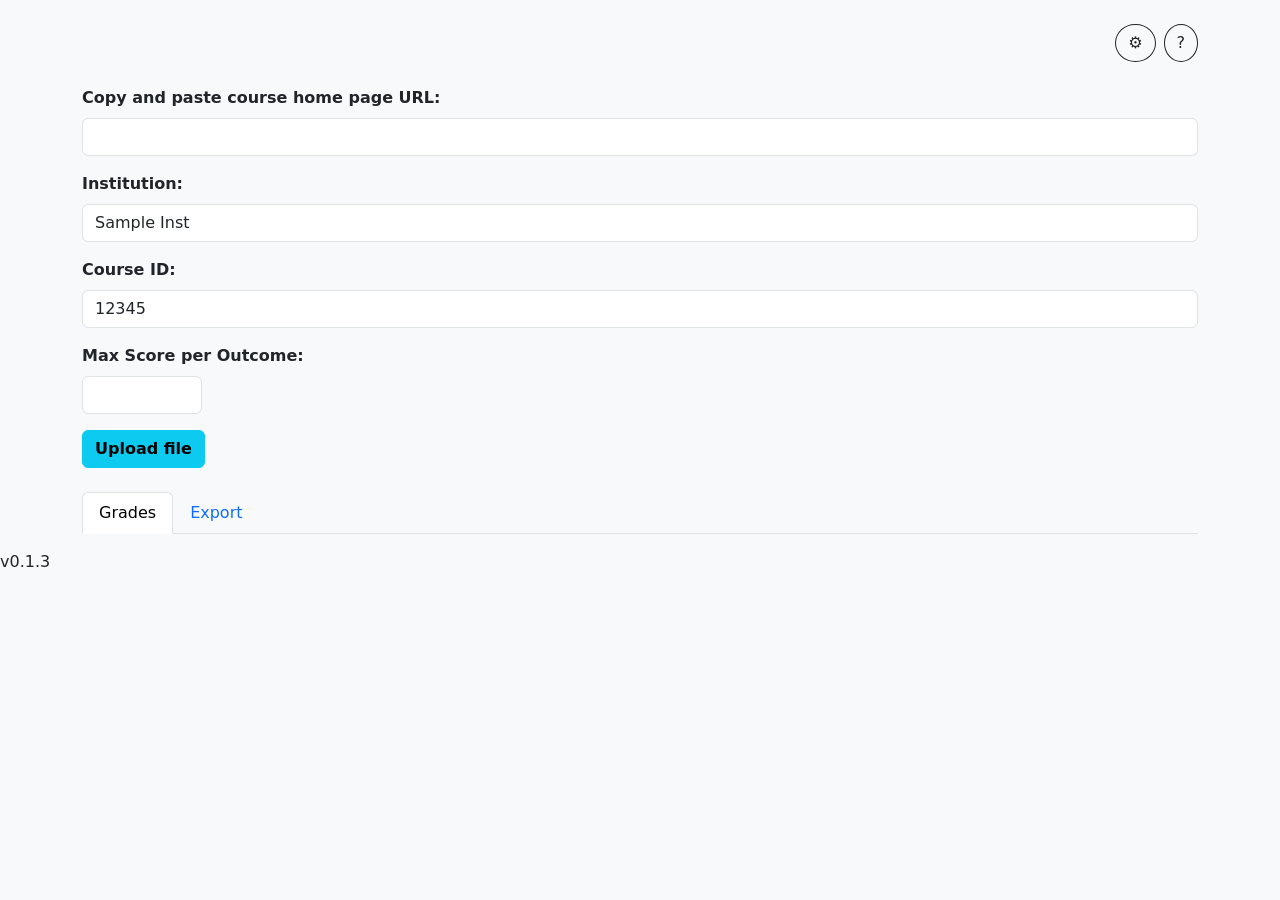
==== Index.html @ 95a5082b "csv data parser" ====
<!DOCTYPE html>
<html>
  <head>
    <base target="_top">
    <meta charset="UTF-8">
    <meta name="viewport" content="width=device-width, initial-scale=1.0">
    <!-- Bootstrap 5 CSS -->
    <link href="https://cdn.jsdelivr.net/npm/bootstrap@5.3.0/dist/css/bootstrap.min.css" rel="stylesheet">
    <?!= include('Stylesheet'); ?>
  </head>
  <body class="bg-light">
    
    <!-- Settings Modal -->
    <div class="modal fade" id="settings-modal" tabindex="-1">
      <div class="modal-dialog">
        <div class="modal-content">
          <div class="modal-header">
            <h5 class="modal-title">Settings</h5>
            <button type="button" class="btn-close" data-bs-dismiss="modal"></button>
          </div>
          <div class="modal-body">
            <p>Settings options will go here.</p>
          </div>
        </div>
      </div>
    </div>

    <!-- Help Modal -->
    <div class="modal fade" id="help-modal" tabindex="-1">
      <div class="modal-dialog">
        <div class="modal-content">
          <div class="modal-header">
            <h5 class="modal-title">Help</h5>
            <button type="button" class="btn-close" data-bs-dismiss="modal"></button>
          </div>
          <div class="modal-body">
            <p>Help information will go here.</p>
          </div>
        </div>
      </div>
    </div>

    <div class="container mt-4">
      
      <!-- Top Panel -->
      <div class="top-panel section-box mb-4">
        <div class="d-flex justify-content-between align-items-start mb-4">
          <!-- Top Panel Header -->
          <h1 class="display-4 fw-bold"><?= userEmail ?></h1>
          <div class="gap-2 d-flex">
            <button type="button" class="btn btn-outline-dark rounded-circle icon-btn" 
                    data-bs-toggle="modal" data-bs-target="#settings-modal" title="Settings">⚙</button>
            <button type="button" class="btn btn-outline-dark rounded-circle icon-btn" 
                    data-bs-toggle="modal" data-bs-target="#help-modal" title="Help">?</button>
          </div>
        </div>

        <div>
          <div class="mb-3">
            <label class="form-label fw-bold">Copy and paste course home page URL:</label>
            <input type="text" class="form-control">
          </div>
          <!-- Read-only Institution Field -->
          <div class="mb-3">
            <label class="form-label fw-bold">Institution:</label>
            <input type="text" class="form-control" readonly value="Sample Inst">
          </div>
          <!-- Read-only Course ID Field -->
          <div class="mb-3">
            <label class="form-label fw-bold">Course ID:</label>
            <input type="text" class="form-control" readonly value="12345">
          </div>
          <!-- Positive Integer Only Field -->
          <div class="mb-3">
            <label for="max-score-input" class="form-label fw-bold">Max Score per Outcome:</label>
            <input 
              type="number" 
              id="max-score-input"
              class="form-control" 
              style="max-width: 120px;"
              min="1" 
              step="1" 
              oninput="this.value = !!this.value && Math.abs(this.value) >= 1 ? Math.floor(Math.abs(this.value)) : ''"
            >
          </div>
        </div>

        <!-- Hidden Native File Input -->
        <input type="file" id="file-input" accept=".csv" style="display: none;" onchange="handleFileSelected(event)">

        <!-- Upload File Button -->
        <button type="button" class="btn btn-info fw-bold" onclick="handleUploadClick()">Upload file</button>
      </div>

      <!-- Bottom Panel & Tabs -->
      <ul class="nav nav-tabs mb-3" role="tablist">
        <li class="nav-item" role="presentation">
          <button class="nav-link active" id="grades-tab-btn" data-bs-toggle="tab" data-bs-target="#grades-tab" type="button" role="tab">Grades</button>
        </li>
        <li class="nav-item" role="presentation">
          <button class="nav-link" id="export-tab-btn" data-bs-toggle="tab" data-bs-target="#export-tab" type="button" role="tab">Export</button>
        </li>
      </ul>
      
      <div class="bottom-panel section-box">
        <div class="tab-content">
          <!-- Grades Tab Content -->
          <div id="grades-tab" class="tab-pane fade show active" role="tabpanel">
            <!-- Initially Empty -->
          </div>
          
          <!-- Export Tab Content -->
          <div id="export-tab" class="tab-pane fade" role="tabpanel">
            <!-- Initially Empty -->
          </div>
        </div>
      </div>
      
    </div>

    <!-- Footer Version Tag -->
    <div class="version-tag">v0.1.3</div>

    <!-- Bootstrap 5 JS Bundle (includes Popper) -->
    <script src="https://cdn.jsdelivr.net/npm/bootstrap@5.3.0/dist/js/bootstrap.bundle.min.js"></script>
    <?!= include('JavaScript'); ?>
    <?!= include('CalcGrade'); ?>
    <?!= include('FileUpload'); ?>
  </body>
</html>
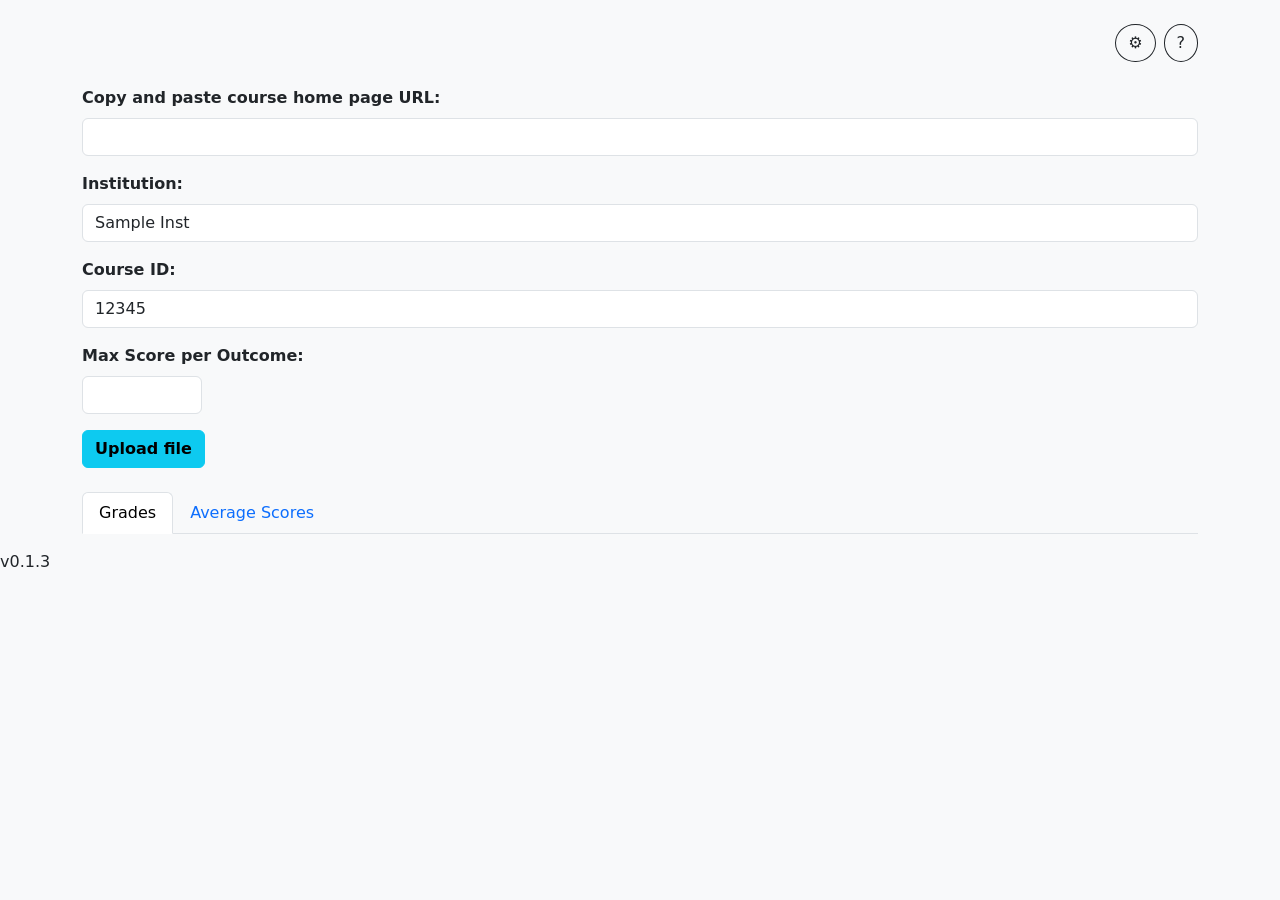
==== commit 8a9f2c30: "viewing options for average score tab" ====
--- a/Index.html
+++ b/Index.html
@@ -35,6 +35,63 @@
           </div>
           <div class="modal-body">
             <p>Help information will go here.</p>
+          </div>
+        </div>
+      </div>
+    </div>
+
+    <!-- Upload Modal -->
+    <div class="modal fade" id="upload-modal" tabindex="-1">
+      <div class="modal-dialog">
+        <div class="modal-content">
+          <div class="modal-header">
+            <h5 class="modal-title">Upload Gradebook Files</h5>
+            <button type="button" class="btn-close" data-bs-dismiss="modal"></button>
+          </div>
+          <div class="modal-body">
+            <div class="upload-step" id="traditional-upload-step">
+              <div class="d-flex align-items-center justify-content-between gap-3">
+                <div>
+                  <h6 class="fw-bold mb-1">Traditional Gradebook Export</h6>
+                  <p class="mb-0 text-muted">Upload the Canvas traditional gradebook export first.</p>
+                </div>
+                <button type="button" class="btn btn-primary" onclick="triggerTraditionalGradebookSelect()">Upload file</button>
+              </div>
+              <div class="small mt-2" id="traditional-upload-status">Waiting for file.</div>
+            </div>
+
+            <hr>
+
+            <div class="upload-step upload-step-disabled" id="mastery-upload-step">
+              <div class="d-flex align-items-center justify-content-between gap-3">
+                <div>
+                  <h6 class="fw-bold mb-1">Mastery Gradebook Export</h6>
+                  <p class="mb-0 text-muted">Upload the mastery outcome CSV after the traditional export is processed.</p>
+                </div>
+                <button type="button" class="btn btn-primary" id="mastery-upload-button" onclick="triggerMasteryGradebookSelect()" disabled>Upload file</button>
+              </div>
+              <div class="small mt-2" id="mastery-upload-status">Complete the first upload to continue.</div>
+            </div>
+          </div>
+        </div>
+      </div>
+    </div>
+
+    <!-- Max Score Modal -->
+    <div class="modal fade" id="max-score-modal" tabindex="-1">
+      <div class="modal-dialog">
+        <div class="modal-content">
+          <div class="modal-header">
+            <h5 class="modal-title">Max Score per Outcome</h5>
+            <button type="button" class="btn-close" data-bs-dismiss="modal"></button>
+          </div>
+          <div class="modal-body">
+            <label for="max-score-modal-input" class="form-label fw-bold">Enter a positive integer greater than 0:</label>
+            <input type="number" id="max-score-modal-input" class="form-control" min="1" step="1">
+            <div class="small text-danger mt-2 d-none" id="max-score-modal-error">Please enter an integer greater than 0.</div>
+          </div>
+          <div class="modal-footer">
+            <button type="button" class="btn btn-primary" onclick="saveMaxScoreAndContinue()">Continue</button>
           </div>
         </div>
       </div>
@@ -85,8 +142,9 @@
           </div>
         </div>
 
-        <!-- Hidden Native File Input -->
-        <input type="file" id="file-input" accept=".csv" style="display: none;" onchange="handleFileSelected(event)">
+        <!-- Hidden Native File Inputs -->
+        <input type="file" id="traditional-file-input" accept=".csv" style="display: none;" onchange="handleTraditionalFileSelected(event)">
+        <input type="file" id="mastery-file-input" accept=".csv" style="display: none;" onchange="handleMasteryFileSelected(event)">
 
         <!-- Upload File Button -->
         <button type="button" class="btn btn-info fw-bold" onclick="handleUploadClick()">Upload file</button>
@@ -98,7 +156,7 @@
           <button class="nav-link active" id="grades-tab-btn" data-bs-toggle="tab" data-bs-target="#grades-tab" type="button" role="tab">Grades</button>
         </li>
         <li class="nav-item" role="presentation">
-          <button class="nav-link" id="export-tab-btn" data-bs-toggle="tab" data-bs-target="#export-tab" type="button" role="tab">Export</button>
+          <button class="nav-link" id="export-tab-btn" data-bs-toggle="tab" data-bs-target="#export-tab" type="button" role="tab">Average Scores</button>
         </li>
       </ul>
       
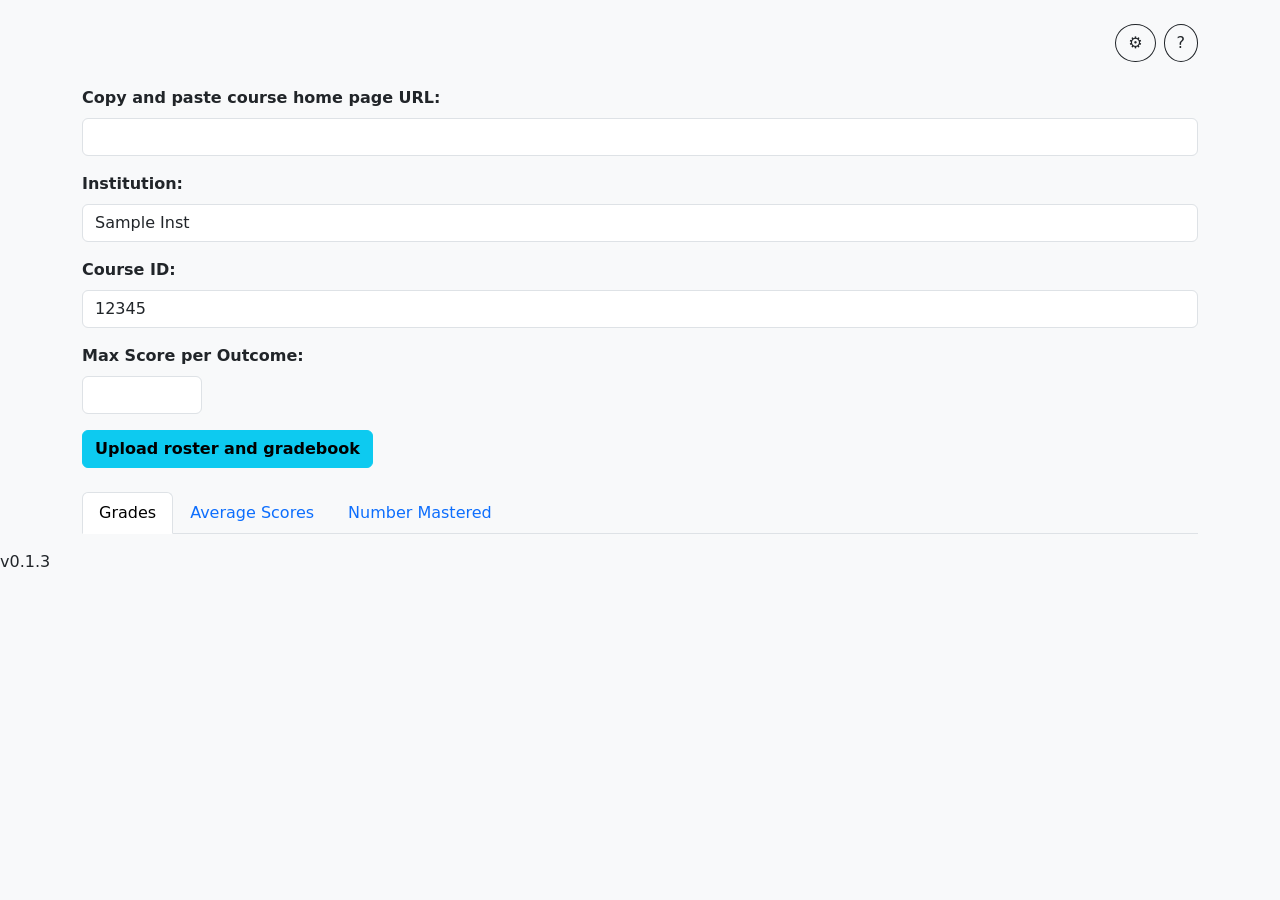
==== commit 911d5cdd: "Number Mastered tab" ====
--- a/Index.html
+++ b/Index.html
@@ -147,7 +147,7 @@
         <input type="file" id="mastery-file-input" accept=".csv" style="display: none;" onchange="handleMasteryFileSelected(event)">
 
         <!-- Upload File Button -->
-        <button type="button" class="btn btn-info fw-bold" onclick="handleUploadClick()">Upload file</button>
+        <button type="button" class="btn btn-info fw-bold" onclick="handleUploadClick()">Upload roster and gradebook</button>
       </div>
 
       <!-- Bottom Panel & Tabs -->
@@ -157,6 +157,9 @@
         </li>
         <li class="nav-item" role="presentation">
           <button class="nav-link" id="export-tab-btn" data-bs-toggle="tab" data-bs-target="#export-tab" type="button" role="tab">Average Scores</button>
+        </li>
+        <li class="nav-item" role="presentation">
+          <button class="nav-link" id="number-mastered-tab-btn" data-bs-toggle="tab" data-bs-target="#number-mastered-tab" type="button" role="tab">Number Mastered</button>
         </li>
       </ul>
       
@@ -169,6 +172,11 @@
           
           <!-- Export Tab Content -->
           <div id="export-tab" class="tab-pane fade" role="tabpanel">
+            <!-- Initially Empty -->
+          </div>
+
+          <!-- Number Mastered Tab Content -->
+          <div id="number-mastered-tab" class="tab-pane fade" role="tabpanel">
             <!-- Initially Empty -->
           </div>
         </div>
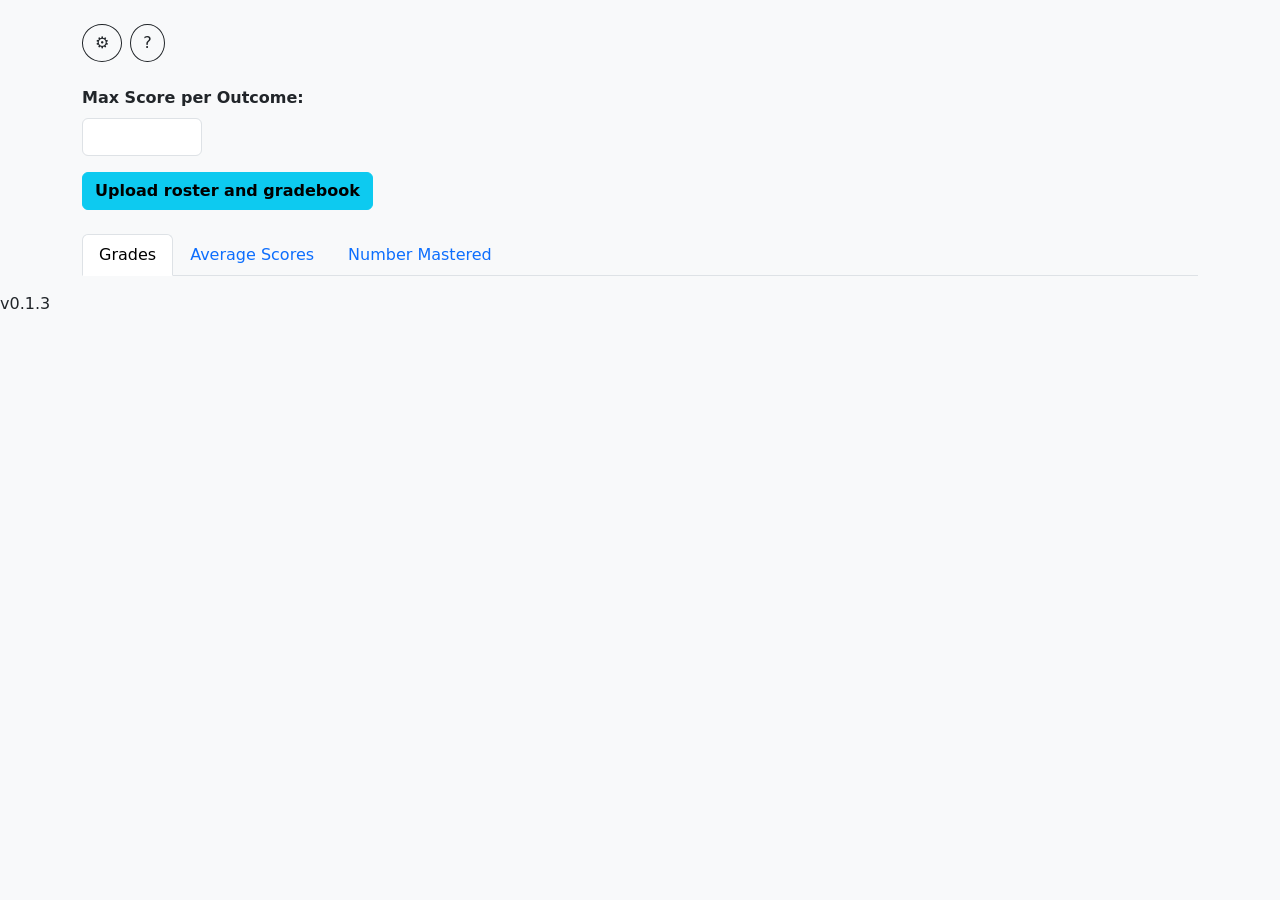
==== commit 991dac05: "remove unused input fields" ====
--- a/Index.html
+++ b/Index.html
@@ -103,7 +103,7 @@
       <div class="top-panel section-box mb-4">
         <div class="d-flex justify-content-between align-items-start mb-4">
           <!-- Top Panel Header -->
-          <h1 class="display-4 fw-bold"><?= userEmail ?></h1>
+          <!-- <h1 class="display-4 fw-bold"><?= userEmail ?></h1> -->
           <div class="gap-2 d-flex">
             <button type="button" class="btn btn-outline-dark rounded-circle icon-btn" 
                     data-bs-toggle="modal" data-bs-target="#settings-modal" title="Settings">⚙</button>
@@ -113,20 +113,23 @@
         </div>
 
         <div>
-          <div class="mb-3">
+          <!-- <div class="mb-3">
             <label class="form-label fw-bold">Copy and paste course home page URL:</label>
             <input type="text" class="form-control">
-          </div>
+          </div> -->
+          
           <!-- Read-only Institution Field -->
-          <div class="mb-3">
+          <!-- <div class="mb-3">
             <label class="form-label fw-bold">Institution:</label>
             <input type="text" class="form-control" readonly value="Sample Inst">
-          </div>
+          </div> -->
+          
           <!-- Read-only Course ID Field -->
-          <div class="mb-3">
+          <!-- <div class="mb-3">
             <label class="form-label fw-bold">Course ID:</label>
             <input type="text" class="form-control" readonly value="12345">
-          </div>
+          </div> -->
+          
           <!-- Positive Integer Only Field -->
           <div class="mb-3">
             <label for="max-score-input" class="form-label fw-bold">Max Score per Outcome:</label>
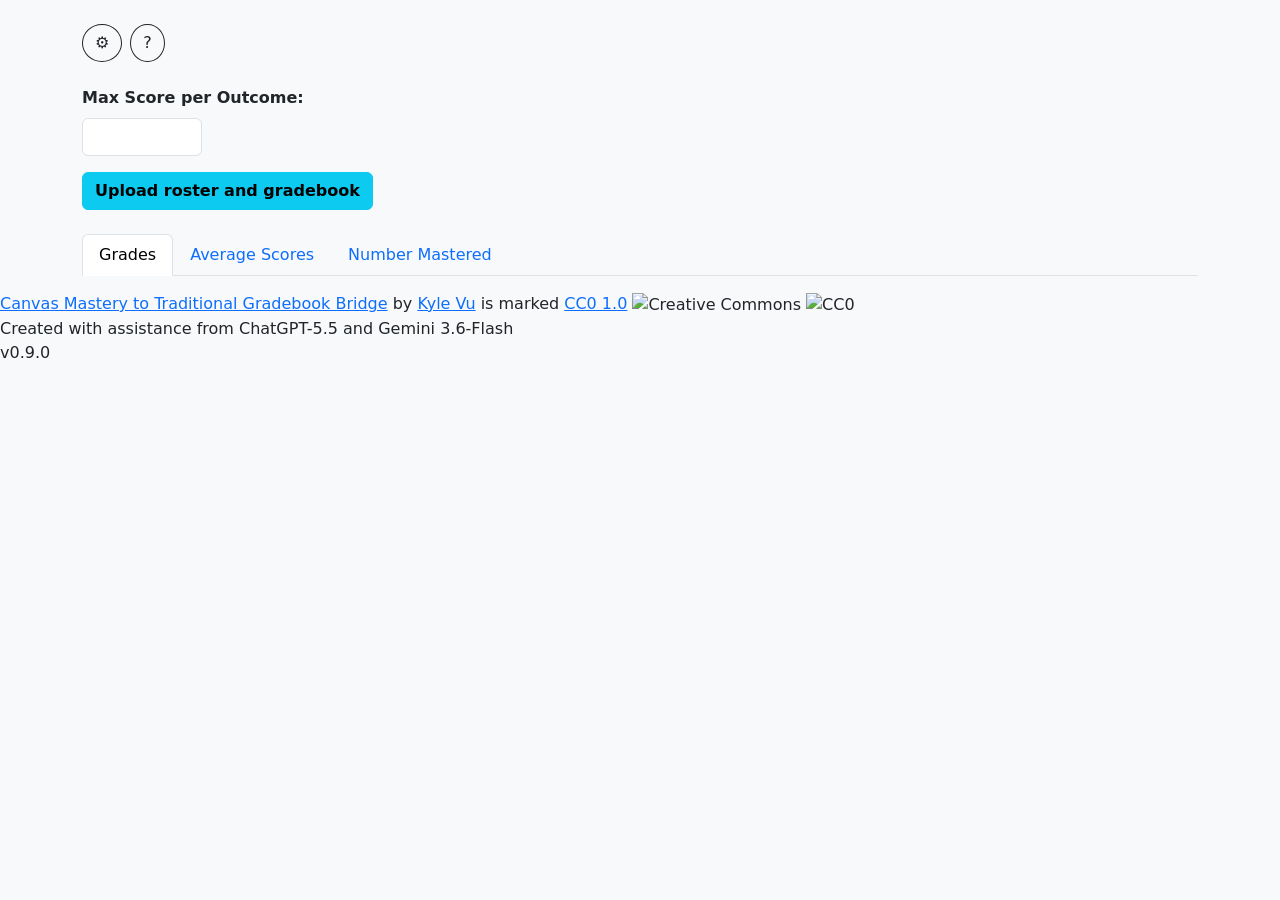
==== commit 34aaf06b: "widen bottom table" ====
--- a/Index.html
+++ b/Index.html
@@ -153,46 +153,55 @@
         <button type="button" class="btn btn-info fw-bold" onclick="handleUploadClick()">Upload roster and gradebook</button>
       </div>
 
-      <!-- Bottom Panel & Tabs -->
-      <ul class="nav nav-tabs mb-3" role="tablist">
-        <li class="nav-item" role="presentation">
-          <button class="nav-link active" id="grades-tab-btn" data-bs-toggle="tab" data-bs-target="#grades-tab" type="button" role="tab">Grades</button>
-        </li>
-        <li class="nav-item" role="presentation">
-          <button class="nav-link" id="export-tab-btn" data-bs-toggle="tab" data-bs-target="#export-tab" type="button" role="tab">Average Scores</button>
-        </li>
-        <li class="nav-item" role="presentation">
-          <button class="nav-link" id="number-mastered-tab-btn" data-bs-toggle="tab" data-bs-target="#number-mastered-tab" type="button" role="tab">Number Mastered</button>
-        </li>
-      </ul>
+      <div class="wide-panel">
+        <!-- Bottom Panel & Tabs -->
+        <ul class="nav nav-tabs mb-3" role="tablist">
+          <li class="nav-item" role="presentation">
+            <button class="nav-link active" id="grades-tab-btn" data-bs-toggle="tab" data-bs-target="#grades-tab" type="button" role="tab">Grades</button>
+          </li>
+          <li class="nav-item" role="presentation">
+            <button class="nav-link" id="export-tab-btn" data-bs-toggle="tab" data-bs-target="#export-tab" type="button" role="tab">Average Scores</button>
+          </li>
+          <li class="nav-item" role="presentation">
+            <button class="nav-link" id="number-mastered-tab-btn" data-bs-toggle="tab" data-bs-target="#number-mastered-tab" type="button" role="tab">Number Mastered</button>
+          </li>
+        </ul>
+        
+        <div class="bottom-panel section-box">
+          <div class="tab-content">
+            <!-- Grades Tab Content -->
+            <div id="grades-tab" class="tab-pane fade show active" role="tabpanel">
+              <!-- Initially Empty -->
+            </div>
+            
+            <!-- Export Tab Content -->
+            <div id="export-tab" class="tab-pane fade" role="tabpanel">
+              <!-- Initially Empty -->
+            </div>
+
+            <!-- Number Mastered Tab Content -->
+            <div id="number-mastered-tab" class="tab-pane fade" role="tabpanel">
+              <!-- Initially Empty -->
+            </div>
+          </div>
+        </div>
+      </div>
       
-      <div class="bottom-panel section-box">
-        <div class="tab-content">
-          <!-- Grades Tab Content -->
-          <div id="grades-tab" class="tab-pane fade show active" role="tabpanel">
-            <!-- Initially Empty -->
-          </div>
-          
-          <!-- Export Tab Content -->
-          <div id="export-tab" class="tab-pane fade" role="tabpanel">
-            <!-- Initially Empty -->
-          </div>
-
-          <!-- Number Mastered Tab Content -->
-          <div id="number-mastered-tab" class="tab-pane fade" role="tabpanel">
-            <!-- Initially Empty -->
-          </div>
-        </div>
-      </div>
-      
-    </div>
-
-    <!-- Footer Version Tag -->
-    <div class="version-tag">v0.1.3</div>
+    </div>
+
+    <!-- Footer Tags -->
+    <div class="license-tag">
+      <a href="https://script.google.com/macros/s/AKfycbxC6K96QtpfN7_3N89XdSIdkirpORd3MUJ1loXMmxlH-0kDXcdpAw4T81rc-QupQ_TM/exec">Canvas Mastery to Traditional Gradebook Bridge</a>
+      by <a href="https://github.com/kylenvu/canvas-mastery-traditional-gradebook-bridge">Kyle Vu</a>
+      is marked <a href="https://creativecommons.org/publicdomain/zero/1.0/">CC0 1.0</a>
+      <img src="https://mirrors.creativecommons.org/presskit/icons/cc.svg" alt="Creative Commons">
+      <img src="https://mirrors.creativecommons.org/presskit/icons/zero.svg" alt="CC0">
+    </div>
+    <div class="acknowledgement-tag">Created with assistance from ChatGPT-5.5 and Gemini 3.6-Flash</div>
+    <div class="version-tag">v0.9.0</div>
 
     <!-- Bootstrap 5 JS Bundle (includes Popper) -->
     <script src="https://cdn.jsdelivr.net/npm/bootstrap@5.3.0/dist/js/bootstrap.bundle.min.js"></script>
-    <?!= include('JavaScript'); ?>
     <?!= include('CalcGrade'); ?>
     <?!= include('FileUpload'); ?>
   </body>
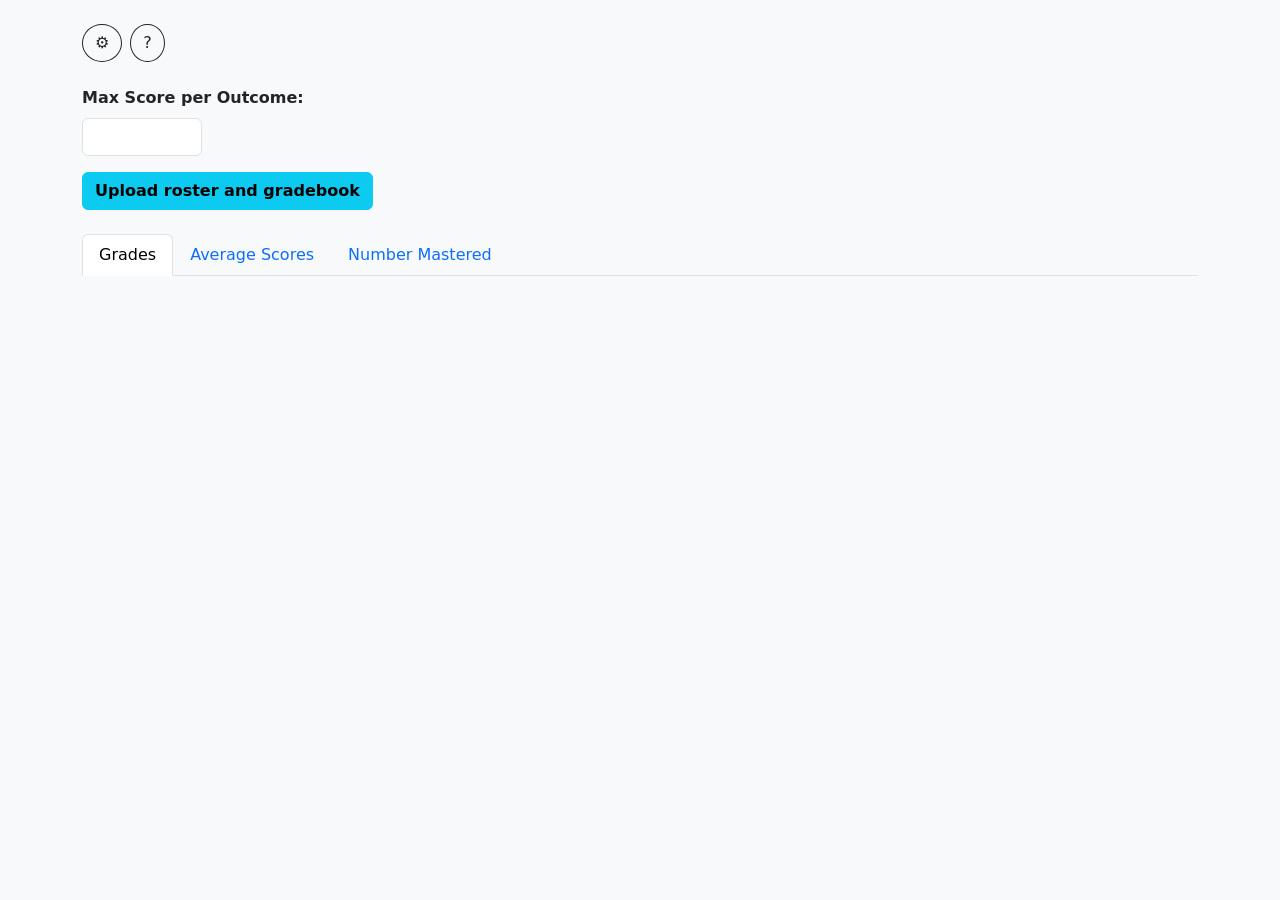
==== commit 7f7272e4: "moved footers to help menu" ====
--- a/Index.html
+++ b/Index.html
@@ -34,7 +34,23 @@
             <button type="button" class="btn-close" data-bs-dismiss="modal"></button>
           </div>
           <div class="modal-body">
-            <p>Help information will go here.</p>
+            <div class="help-about">
+              <h6 class="fw-bold">About</h6>
+              <p class="mb-2">Canvas Mastery to Traditional Gradebook Bridge</p>
+              <p class="mb-3"><span class="fw-bold">Version:</span> v0.9.0</p>
+
+              <h6 class="fw-bold">Acknowledgement</h6>
+              <p class="mb-3">Created with assistance from ChatGPT-5.5 and Gemini 3.6-Flash.</p>
+
+              <h6 class="fw-bold">License</h6>
+              <p class="license-inline mb-0">
+                <a href="https://script.google.com/macros/s/AKfycbxC6K96QtpfN7_3N89XdSIdkirpORd3MUJ1loXMmxlH-0kDXcdpAw4T81rc-QupQ_TM/exec">Canvas Mastery to Traditional Gradebook Bridge</a>
+                by <a href="https://github.com/kylenvu/canvas-mastery-traditional-gradebook-bridge">Kyle Vu</a>
+                is marked <a href="https://creativecommons.org/publicdomain/zero/1.0/">CC0 1.0</a>
+                <img src="https://mirrors.creativecommons.org/presskit/icons/cc.svg" alt="Creative Commons">
+                <img src="https://mirrors.creativecommons.org/presskit/icons/zero.svg" alt="CC0">
+              </p>
+            </div>
           </div>
         </div>
       </div>
@@ -189,17 +205,6 @@
       
     </div>
 
-    <!-- Footer Tags -->
-    <div class="license-tag">
-      <a href="https://script.google.com/macros/s/AKfycbxC6K96QtpfN7_3N89XdSIdkirpORd3MUJ1loXMmxlH-0kDXcdpAw4T81rc-QupQ_TM/exec">Canvas Mastery to Traditional Gradebook Bridge</a>
-      by <a href="https://github.com/kylenvu/canvas-mastery-traditional-gradebook-bridge">Kyle Vu</a>
-      is marked <a href="https://creativecommons.org/publicdomain/zero/1.0/">CC0 1.0</a>
-      <img src="https://mirrors.creativecommons.org/presskit/icons/cc.svg" alt="Creative Commons">
-      <img src="https://mirrors.creativecommons.org/presskit/icons/zero.svg" alt="CC0">
-    </div>
-    <div class="acknowledgement-tag">Created with assistance from ChatGPT-5.5 and Gemini 3.6-Flash</div>
-    <div class="version-tag">v0.9.0</div>
-
     <!-- Bootstrap 5 JS Bundle (includes Popper) -->
     <script src="https://cdn.jsdelivr.net/npm/bootstrap@5.3.0/dist/js/bootstrap.bundle.min.js"></script>
     <?!= include('CalcGrade'); ?>
